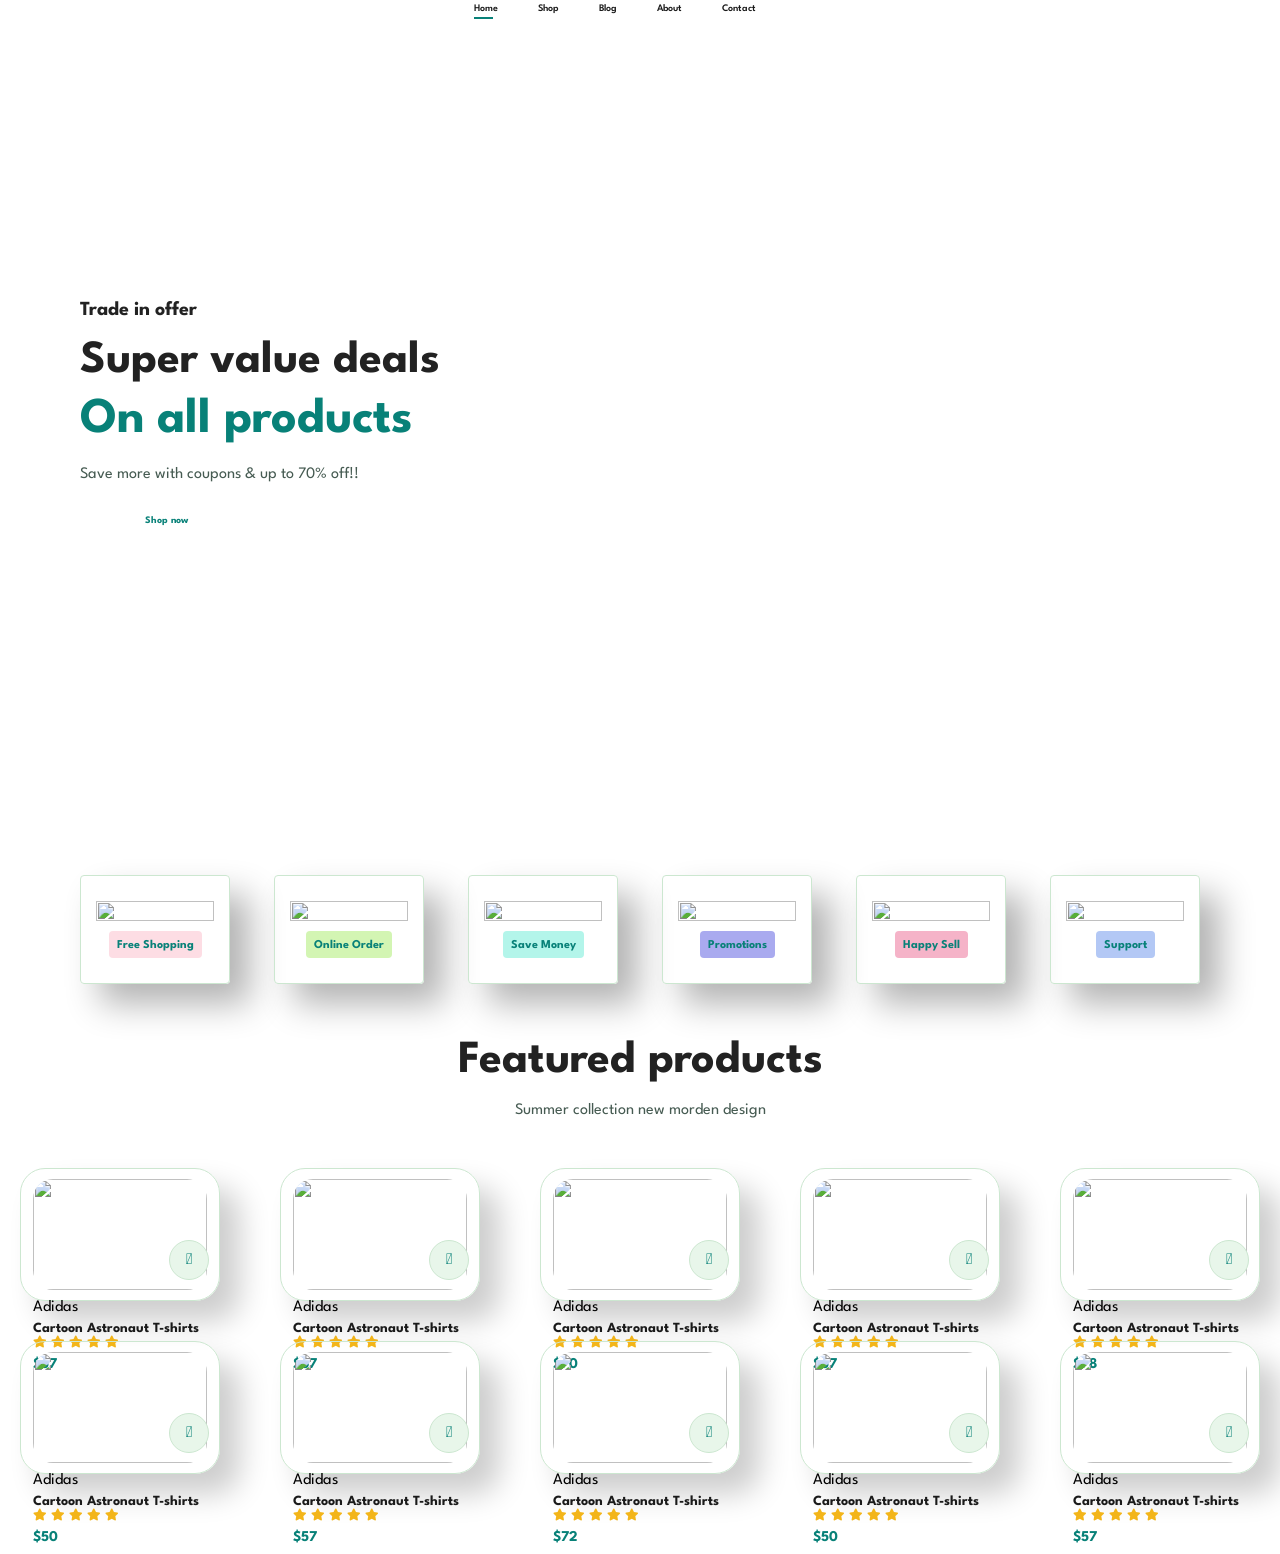
==== index.html @ 47e148ae "correctedd the css file and the html file" ====
<html lang="en">
<head>
    <meta charset="UTF-8">
    <meta name="viewport" content="width=device-width, initial-scale=1.0">
    <title>Document</title>
    <link rel="stylesheet" href="https://pro.fontawesome.com/releases/v5.10.0/css/all.css" />
    <link rel="stylesheet" href="style.css">
</head>
<body>
    <section id="navbar">
        <a href="#"><img src="img/logo.png" class="logo" alt=""></a>
        <div>
            <ul id="navbar">
                <li><a class="active" href="index.html">Home</a></li>
                <li><a href="shop.html">Shop</a></li>
                <li><a href="blog.html">Blog</a></li>
                <li><a href="about.html">About</a></li>
                <li><a href="contact.html">Contact</a></li>
                <li><a href="cart.html"><i class="far fa-shopping-bag"></i></a></li>
            </ul>
        </div>
    </section>

    <section id="hero">
        <h4>Trade in offer</h4>
        <h2>Super value deals</h2>
        <h1>On all products</h1>
        <p>Save more with coupons & up to 70% off!!</p>
        <button>Shop now</button>
    </section>

    <section id="feature" class="section-p1">
        <div class="fe-box">
            <img src="img/features/f1.png" alt="">
            <h6>Free Shopping</h6>
        </div>
        <div class="fe-box">
            <img src="img/features/f2.png" alt="">
            <h6>Online Order</h6>
        </div>
        <div class="fe-box">
            <img src="img/features/f3.png" alt="">
            <h6>Save Money</h6>
        </div>
        <div class="fe-box">
            <img src="img/features/f4.png" alt="">
            <h6>Promotions</h6>
        </div>
        <div class="fe-box">
            <img src="img/features/f5.png" alt="">
            <h6>Happy Sell</h6>
        </div>
        <div class="fe-box">
            <img src="img/features/f6.png" alt="">
            <h6>Support</h6>
        </div>
        
    </section>

    <section id="product1">
        <h2>Featured products</h2>
        <p>Summer collection new morden design</p>
    </section>
    <section id="pro-container">
        <div class="pro">
          <img src="img/products/f1.jpg" alt="">
          <div class="des">
            <span>Adidas</span>
            <h5>Cartoon Astronaut T-shirts</h5>
            <div class="star">
              <i class="fas fa-star"></i>
              <i class="fas fa-star"></i>
              <i class="fas fa-star"></i>
              <i class="fas fa-star"></i>
              <i class="fas fa-star"></i>
            </div>
            <h4>$57</h4>
          </div>
          <a href="#"><i class="fal fa-shopping-cart cart"></i></a>
        </div>
      
        <div class="pro">
          <img src="img/products/f2.jpg" alt="">
          <div class="des">
            <span>Adidas</span>
            <h5>Cartoon Astronaut T-shirts</h5>
            <div class="star">
              <i class="fas fa-star"></i>
              <i class="fas fa-star"></i>
              <i class="fas fa-star"></i>
              <i class="fas fa-star"></i>
              <i class="fas fa-star"></i>
            </div>
            <h4>$67</h4>
          </div>
          <a href="#"><i class="fal fa-shopping-cart cart"></i></a>
        </div>
      
        <div class="pro">
          <img src="img/products/f3.jpg" alt="">
          <div class="des">
            <span>Adidas</span>
            <h5>Cartoon Astronaut T-shirts</h5>
            <div class="star">
              <i class="fas fa-star"></i>
              <i class="fas fa-star"></i>
              <i class="fas fa-star"></i>
              <i class="fas fa-star"></i>
              <i class="fas fa-star"></i>
            </div>
            <h4>$70</h4>
          </div>
          <a href="#"><i class="fal fa-shopping-cart cart"></i></a>
        </div>
      
        <div class="pro">
          <img src="img/products/f4.jpg" alt="">
          <div class="des">
            <span>Adidas</span>
            <h5>Cartoon Astronaut T-shirts</h5>
            <div class="star">
              <i class="fas fa-star"></i>
              <i class="fas fa-star"></i>
              <i class="fas fa-star"></i>
              <i class="fas fa-star"></i>
              <i class="fas fa-star"></i>
            </div>
            <h4>$57</h4>
          </div>
          <a href="#"><i class="fal fa-shopping-cart cart"></i></a>
        </div>
      
        <div class="pro">
          <img src="img/products/f5.jpg" alt="">
          <div class="des">
            <span>Adidas</span>
            <h5>Cartoon Astronaut T-shirts</h5>
            <div class="star">
              <i class="fas fa-star"></i>
              <i class="fas fa-star"></i>
              <i class="fas fa-star"></i>
              <i class="fas fa-star"></i>
              <i class="fas fa-star"></i>
            </div>
            <h4>$78</h4>
          </div>
          <a href="#"><i class="fal fa-shopping-cart cart"></i></a>
        </div>
      
        <div class="pro">
          <img src="img/products/f6.jpg" alt="">
          <div class="des">
            <span>Adidas</span>
            <h5>Cartoon Astronaut T-shirts</h5>
            <div class="star">
              <i class="fas fa-star"></i>
              <i class="fas fa-star"></i>
              <i class="fas fa-star"></i>
              <i class="fas fa-star"></i>
              <i class="fas fa-star"></i>
            </div>
            <h4>$50</h4>
          </div>
          <a href="#"><i class="fal fa-shopping-cart cart"></i></a>
        </div>
      
        <div class="pro">
          <img src="img/products/f7.jpg" alt="">
          <div class="des">
            <span>Adidas</span>
            <h5>Cartoon Astronaut T-shirts</h5>
            <div class="star">
              <i class="fas fa-star"></i>
              <i class="fas fa-star"></i>
              <i class="fas fa-star"></i>
              <i class="fas fa-star"></i>
              <i class="fas fa-star"></i>
            </div>
            <h4>$57</h4>
          </div>
          <a href="#"><i class="fal fa-shopping-cart cart"></i></a>
        </div>
      
        <div class="pro">
          <img src="img/products/f8.jpg" alt="">
          <div class="des">
            <span>Adidas</span>
            <h5>Cartoon Astronaut T-shirts</h5>
            <div class="star">
              <i class="fas fa-star"></i>
              <i class="fas fa-star"></i>
              <i class="fas fa-star"></i>
              <i class="fas fa-star"></i>
              <i class="fas fa-star"></i>
            </div>
            <h4>$72</h4>
          </div>
          <a href="#"><i class="fal fa-shopping-cart cart"></i></a>
        </div><div class="pro">
            <img src="img/products/f6.jpg" alt="">
            <div class="des">
              <span>Adidas</span>
              <h5>Cartoon Astronaut T-shirts</h5>
              <div class="star">
                <i class="fas fa-star"></i>
                <i class="fas fa-star"></i>
                <i class="fas fa-star"></i>
                <i class="fas fa-star"></i>
                <i class="fas fa-star"></i>
              </div>
              <h4>$50</h4>
            </div>
            <a href="#"><i class="fal fa-shopping-cart cart"></i></a>
          </div>
        
          <div class="pro">
            <img src="img/products/f7.jpg" alt="">
            <div class="des">
              <span>Adidas</span>
              <h5>Cartoon Astronaut T-shirts</h5>
              <div class="star">
                <i class="fas fa-star"></i>
                <i class="fas fa-star"></i>
                <i class="fas fa-star"></i>
                <i class="fas fa-star"></i>
                <i class="fas fa-star"></i>
              </div>
              <h4>$57</h4>
            </div>
            <a href="#"><i class="fal fa-shopping-cart cart"></i></a>
          </div>
      </section>
      

    <script src="script.js"></script>
</body>
</html>
---- style.css ----
@import url("https://fonts.googleapis.com/css2?family=Spartan:wght@100;200;300;400;500;600;700;800;900&display=swap");
* {
  margin: 0;
  padding: 0;
  box-sizing: border-box;
  font-family: "Spartan", sans-serif;
}

html {
  scroll-behavior: smooth;
}

/* Global Styles */

h1 {
  font-size: 50px;
  line-height: 64px;
  color: #222;
}

h2 {
  font-size: 46px;
  line-height: 54px;
  color: #222;
}

h4 {
  font-size: 20px;
  color: #222;
}

h6 {
  font-weight: 700;
  font-size: 12px;
}

p {
  font-size: 16px;
  color: #465b52;
  margin: 15px 0 20px 0;
}

.section-p1 {
  padding: 40px 80px;
}

.section-m1 {
  margin: 40px 0;
}

body {
  width: 100%;
}

/*header*/

#header{
    display: flex;
    align-items: center;
    justify-content: space-between;
    padding: 20px 80px;
    background-color: #465b52;
    box-shadow: 0 5px 15px rgb(0, 0, 0,0.06);
    z-index: 999;
    position: sticky;
    top: 0;
    left: 0;
}

#navbar{
    display: flex;
    align-items: center;
    justify-content: center;
}

#navbar li{
    list-style: none;
    padding: 0 20px;
    position: relative;
}

#navbar li a{
  text-decoration: none;
  font-size: 10px;
  font-weight: 600;
  color: #1a1a1a;
  transition: 0.3s ease;
}
#navbar li a:hover,
#navabar li a.active{
  color: #888178;
}

#navbar li a.active::after,
#navbar li a:hover::after {
  content: "";
  width: 30%;
  height: 2px;
  background: #088178;
  position: absolute;
  bottom: -4px;
  left:20px;

}
/*home page*/
#hero{
  background-image: url("img/hero4.png");
  height: 90vh;
  width: 100%;
  background-size: cover;
  background-position: top 25% right 0 ;
  padding: 0 80px;
  display: flex;
  flex-direction: column;
  align-items: flex-start;
  justify-content: center;
}
#hero h4{
  padding-bottom: 15px;

}
#hero h1{
  color:#088178
}
#hero button{
  background-image: url("img/button.png");
  background-color: transparent;
  color: #088178;
  border: 0;
  padding: 14px 80px 14px 65px;
  background-repeat: no-repeat;
  cursor: pointer;
  font-weight: 700;
  font-size: 10px;

}

/*feature*/

#feature{
  display: flex;
  align-items: center;
  justify-content: space-between;
  flex-wrap: wrap;
}

#feature .fe-box{
  width: 150px;
  text-align: center;
  padding: 25px 15px;
  box-shadow: 20px 20px 34px rgba(0, 0, 0, 0.3);
  border: 1px solid #cce7d0;
  border-radius: 4px;
  margin: 10px 0;
}
#feature .fe-box:hover{
  box-shadow: 10px 10px 54px rgba(70, 62, 221, 0.1);
}

#feature .fe-box img{
  width: 100%;
  margin-bottom: 10px;
}
#feature .fe-box h6{
  display: inline-block;
  padding: 9px 8px 6px 8px;
  line-height: 1;
  border-radius: 4px;
  color: #088178;
  background-color: #fddde4;
}

#feature .fe-box:nth-child(2) h6{
  background-color: rgb(211, 245, 179);
}
#feature .fe-box:nth-child(3) h6{
  background-color: rgb(179, 245, 234);
}

#feature .fe-box:nth-child(4) h6{
  background-color: rgb(169, 170, 239);
}

#feature .fe-box:nth-child(5) h6{
  background-color: rgb(245, 179, 200);
}

#feature .fe-box:nth-child(6) h6{
  background-color: rgb(179, 200, 245);
}

/*product*/

#product1{
  text-align: center;
}

#pro-container{
  display: flex;
  justify-content: space-between;
  padding: 20px;
  gap: 20px;
  flex-wrap: wrap;
}

#pro-container .pro{
  flex: 1 1 calc(25px - 20px);
  width: 23%;
  max-width: 200px;
  flex: 1 1 200px;
  padding: 10px 12px;
  border: 1px solid #cce7d0;
  border-radius: 25px;
  cursor: pointer;
  box-shadow: 20px 20px 30px rgba(0, 0, 0, 0.2);
  margin: 10px 0;
  transition: 0.2s ease;
  position:relative;
}

#pro-container .pro:hover{
  box-shadow: 20px 20px 30px rgba(0, 0, 0, 0.6);
}
#pro-container .pro img{
  width: 100%;
  border-radius: 20px;
}

#pro-container .pro .des{
  text-align: start;
  padding: 10px 0;
}

#pro-container .pro .des .span{
  color: #606063;
  font-size: 12px;
}

#pro-container .pro .des h5{
  padding-top: 7px;
  color: #1a1a1a;
  font-size: 14px;
}

#pro-container .pro .des i{
  font-size: 12px;
  color: rgb(243, 181, 25);
}
#pro-container .pro .des h4{
  padding-top: 7px;
  font-size: 15px;
  font-weight: 700;
  color: #088178;
}
#pro-container .pro .cart{
  width: 40px;
  height: 40px;
  line-height: 40px;
  text-align: center;
  border-radius: 50px;
  background-color: #e8f6ea;
  font-weight: 500;
  color: #088178;
  border: 1px solid #cce7d0;
  position: absolute;
  bottom: 20px;
  right: 10px;
}
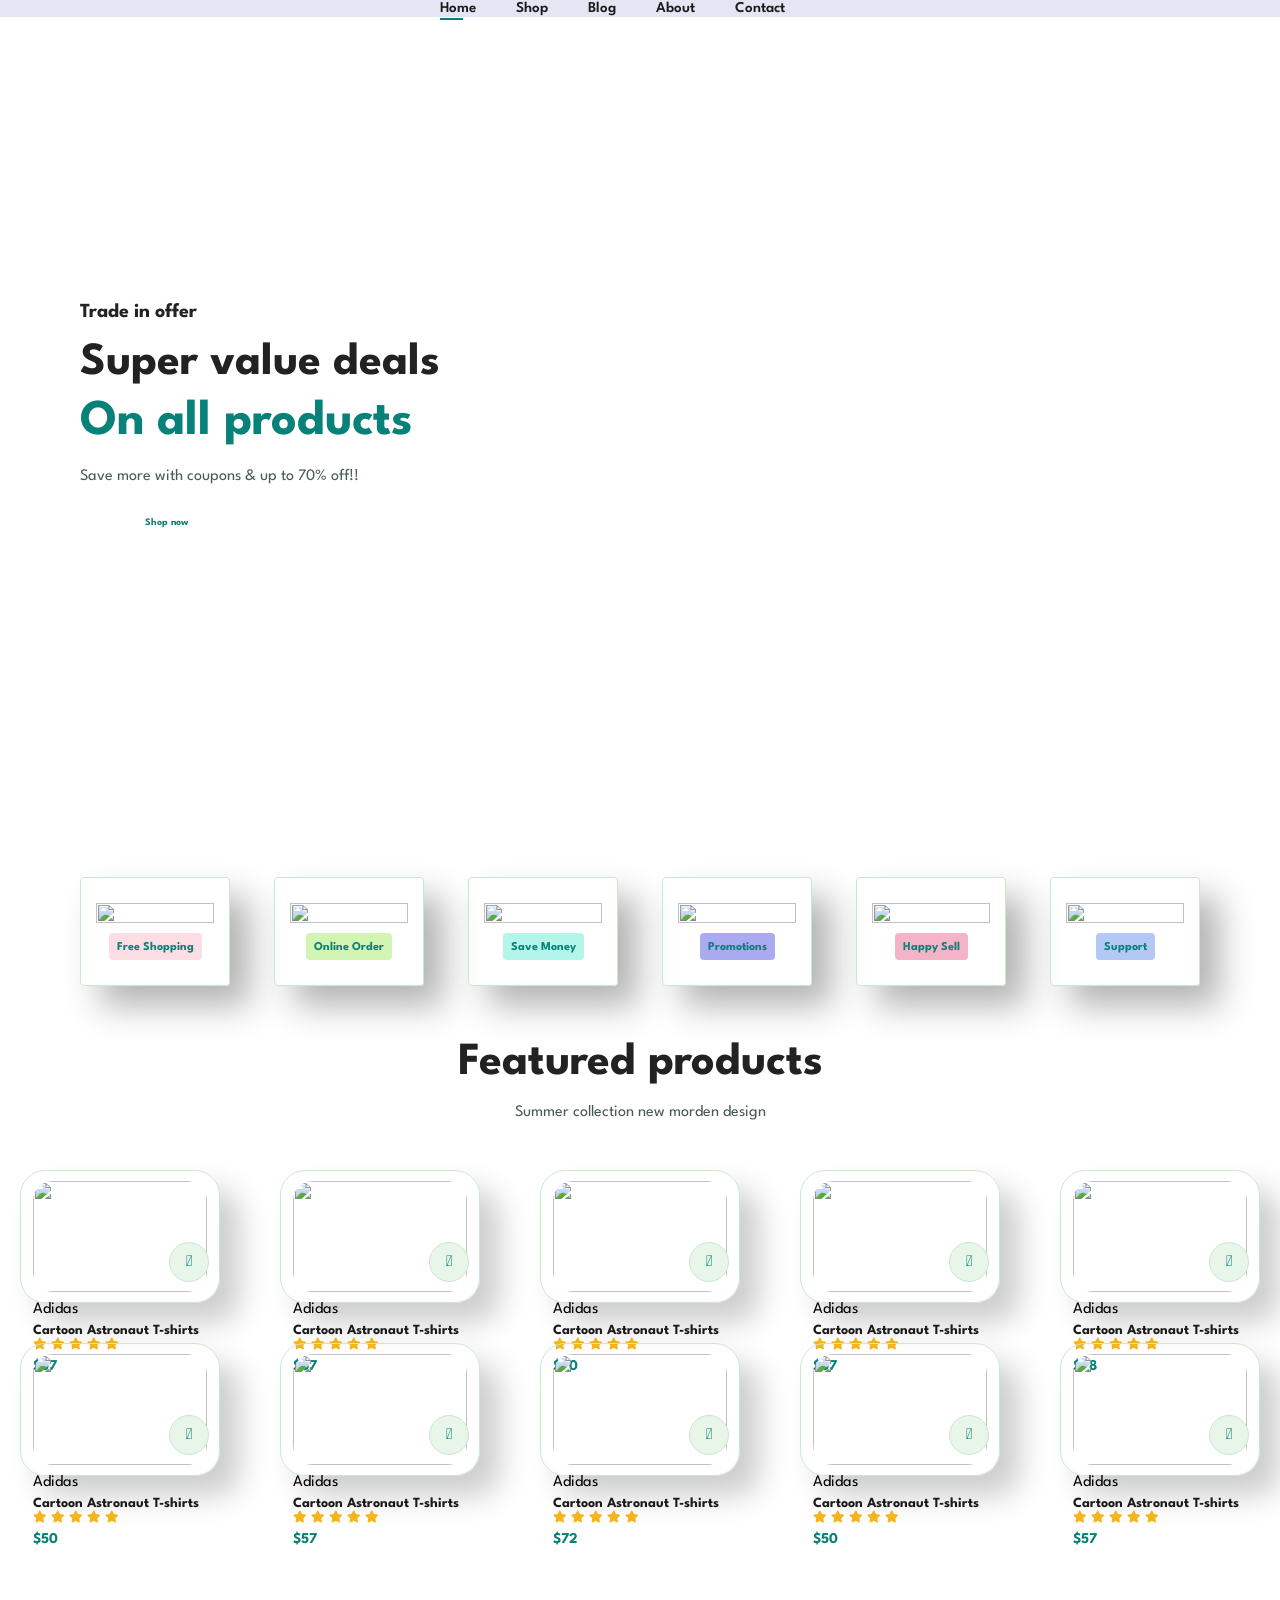
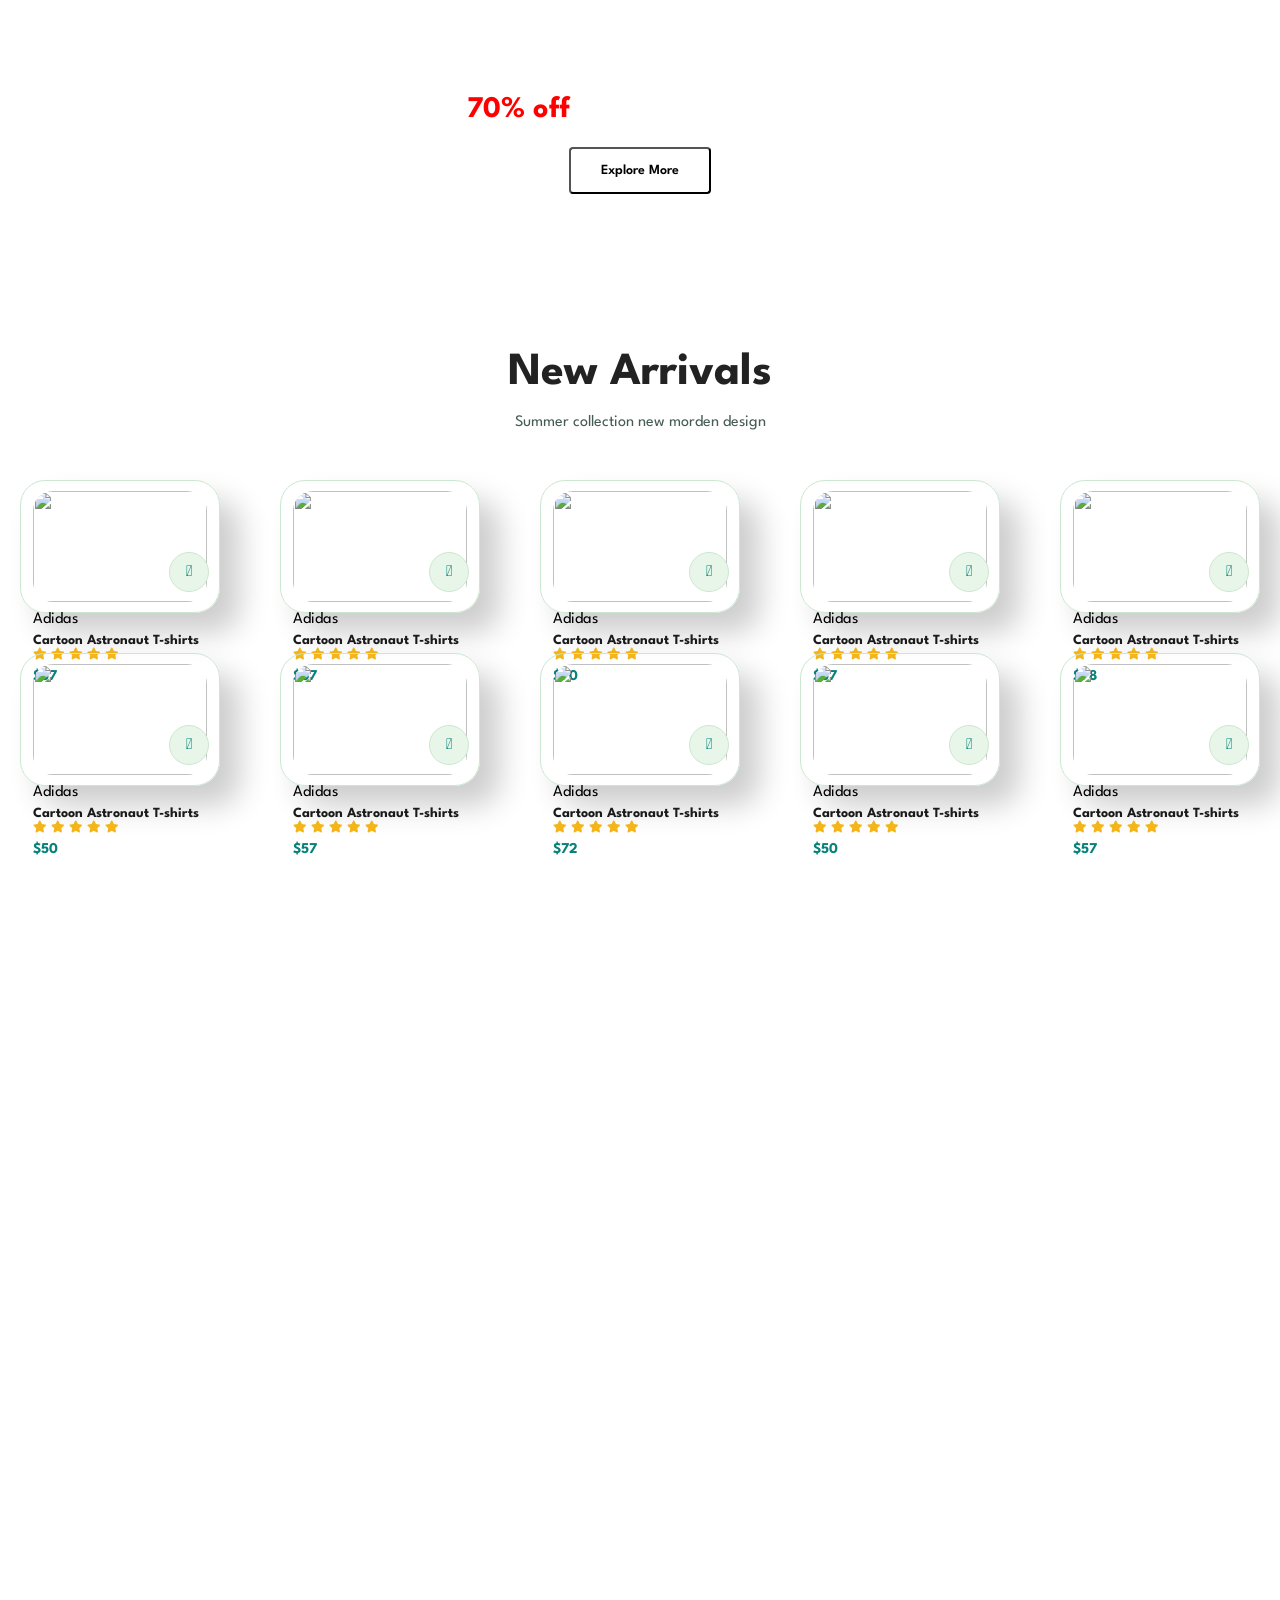
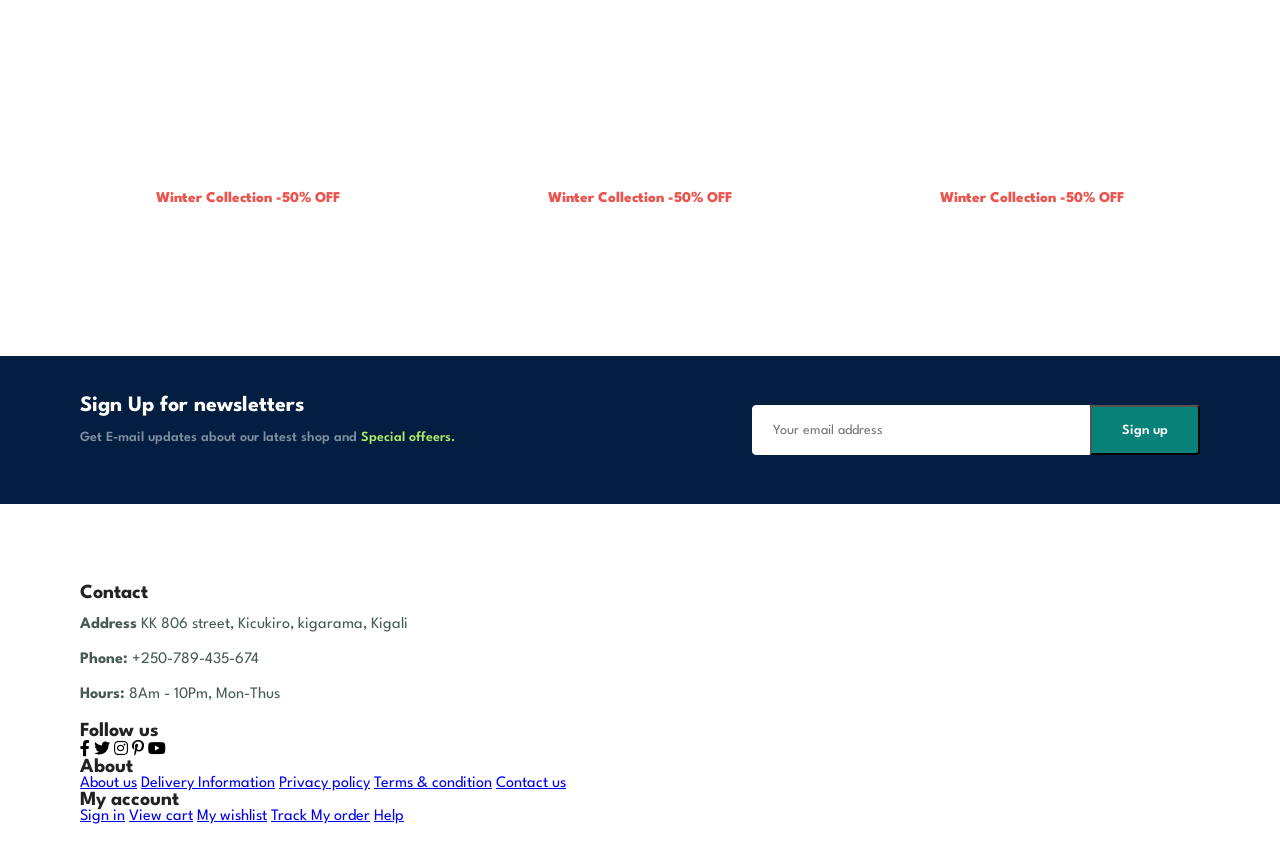
==== commit 4c41604e: "footer" ====
--- a/index.html
+++ b/index.html
@@ -231,6 +231,276 @@
           </div>
       </section>
       
+      <section id="banner" class="section-m1">
+        <h4>Repair services</h4>
+        <h2>Up to <span>70% off</span> All t-shirt & Accessories</h2>
+        <button class="normal">Explore More</button>
+      </section>
+
+      <section id="product1">
+        <h2>New Arrivals</h2>
+        <p>Summer collection new morden design</p>
+    </section>
+    <section id="pro-container">
+        <div class="pro">
+          <img src="img/products/n1.jpg" alt="">
+          <div class="des">
+            <span>Adidas</span>
+            <h5>Cartoon Astronaut T-shirts</h5>
+            <div class="star">
+              <i class="fas fa-star"></i>
+              <i class="fas fa-star"></i>
+              <i class="fas fa-star"></i>
+              <i class="fas fa-star"></i>
+              <i class="fas fa-star"></i>
+            </div>
+            <h4>$57</h4>
+          </div>
+          <a href="#"><i class="fal fa-shopping-cart cart"></i></a>
+        </div>
+      
+        <div class="pro">
+          <img src="img/products/n2.jpg" alt="">
+          <div class="des">
+            <span>Adidas</span>
+            <h5>Cartoon Astronaut T-shirts</h5>
+            <div class="star">
+              <i class="fas fa-star"></i>
+              <i class="fas fa-star"></i>
+              <i class="fas fa-star"></i>
+              <i class="fas fa-star"></i>
+              <i class="fas fa-star"></i>
+            </div>
+            <h4>$67</h4>
+          </div>
+          <a href="#"><i class="fal fa-shopping-cart cart"></i></a>
+        </div>
+      
+        <div class="pro">
+          <img src="img/products/n3.jpg" alt="">
+          <div class="des">
+            <span>Adidas</span>
+            <h5>Cartoon Astronaut T-shirts</h5>
+            <div class="star">
+              <i class="fas fa-star"></i>
+              <i class="fas fa-star"></i>
+              <i class="fas fa-star"></i>
+              <i class="fas fa-star"></i>
+              <i class="fas fa-star"></i>
+            </div>
+            <h4>$70</h4>
+          </div>
+          <a href="#"><i class="fal fa-shopping-cart cart"></i></a>
+        </div>
+      
+        <div class="pro">
+          <img src="img/products/n4.jpg" alt="">
+          <div class="des">
+            <span>Adidas</span>
+            <h5>Cartoon Astronaut T-shirts</h5>
+            <div class="star">
+              <i class="fas fa-star"></i>
+              <i class="fas fa-star"></i>
+              <i class="fas fa-star"></i>
+              <i class="fas fa-star"></i>
+              <i class="fas fa-star"></i>
+            </div>
+            <h4>$57</h4>
+          </div>
+          <a href="#"><i class="fal fa-shopping-cart cart"></i></a>
+        </div>
+      
+        <div class="pro">
+          <img src="img/products/n5.jpg" alt="">
+          <div class="des">
+            <span>Adidas</span>
+            <h5>Cartoon Astronaut T-shirts</h5>
+            <div class="star">
+              <i class="fas fa-star"></i>
+              <i class="fas fa-star"></i>
+              <i class="fas fa-star"></i>
+              <i class="fas fa-star"></i>
+              <i class="fas fa-star"></i>
+            </div>
+            <h4>$78</h4>
+          </div>
+          <a href="#"><i class="fal fa-shopping-cart cart"></i></a>
+        </div>
+      
+        <div class="pro">
+          <img src="img/products/n6.jpg" alt="">
+          <div class="des">
+            <span>Adidas</span>
+            <h5>Cartoon Astronaut T-shirts</h5>
+            <div class="star">
+              <i class="fas fa-star"></i>
+              <i class="fas fa-star"></i>
+              <i class="fas fa-star"></i>
+              <i class="fas fa-star"></i>
+              <i class="fas fa-star"></i>
+            </div>
+            <h4>$50</h4>
+          </div>
+          <a href="#"><i class="fal fa-shopping-cart cart"></i></a>
+        </div>
+      
+        <div class="pro">
+          <img src="img/products/n7.jpg" alt="">
+          <div class="des">
+            <span>Adidas</span>
+            <h5>Cartoon Astronaut T-shirts</h5>
+            <div class="star">
+              <i class="fas fa-star"></i>
+              <i class="fas fa-star"></i>
+              <i class="fas fa-star"></i>
+              <i class="fas fa-star"></i>
+              <i class="fas fa-star"></i>
+            </div>
+            <h4>$57</h4>
+          </div>
+          <a href="#"><i class="fal fa-shopping-cart cart"></i></a>
+        </div>
+      
+        <div class="pro">
+          <img src="img/products/n8.jpg" alt="">
+          <div class="des">
+            <span>Adidas</span>
+            <h5>Cartoon Astronaut T-shirts</h5>
+            <div class="star">
+              <i class="fas fa-star"></i>
+              <i class="fas fa-star"></i>
+              <i class="fas fa-star"></i>
+              <i class="fas fa-star"></i>
+              <i class="fas fa-star"></i>
+            </div>
+            <h4>$72</h4>
+          </div>
+          <a href="#"><i class="fal fa-shopping-cart cart"></i></a>
+        </div><div class="pro">
+            <img src="img/products/n6.jpg" alt="">
+            <div class="des">
+              <span>Adidas</span>
+              <h5>Cartoon Astronaut T-shirts</h5>
+              <div class="star">
+                <i class="fas fa-star"></i>
+                <i class="fas fa-star"></i>
+                <i class="fas fa-star"></i>
+                <i class="fas fa-star"></i>
+                <i class="fas fa-star"></i>
+              </div>
+              <h4>$50</h4>
+            </div>
+            <a href="#"><i class="fal fa-shopping-cart cart"></i></a>
+          </div>
+        
+          <div class="pro">
+            <img src="img/products/n7.jpg" alt="">
+            <div class="des">
+              <span>Adidas</span>
+              <h5>Cartoon Astronaut T-shirts</h5>
+              <div class="star">
+                <i class="fas fa-star"></i>
+                <i class="fas fa-star"></i>
+                <i class="fas fa-star"></i>
+                <i class="fas fa-star"></i>
+                <i class="fas fa-star"></i>
+              </div>
+              <h4>$57</h4>
+            </div>
+            <a href="#"><i class="fal fa-shopping-cart cart"></i></a>
+          </div>
+      </section>
+
+      <section id="sm-banner" class="section-m1">
+        <div class="banner-box">
+          <h4>Crazy deals</h4>
+          <h2>Buy 1 get 1 free</h2>
+          <span>The best classic dress is on sale at cara</span>
+          <button class="white">Explore More</button>
+        </div>
+
+        <div class="banner-box banner-box2">
+          <h4>Spring/Summer</h4>
+          <h2>Upcomming season</h2>
+          <span>The best classic dress is on sale at cara</span>
+          <button class="white">Collection</button>
+        </div>
+        <div class="banner-box banner-box2">
+          <h4>Spring/Summer</h4>
+          <h2>Upcomming season</h2>
+          <span>The best classic dress is on sale at cara</span>
+          <button class="white">Collection</button>
+        </div>
+        <div class="banner-box">
+          <h4>Crazy deals</h4>
+          <h2>Buy 1 get 1 free</h2>
+          <span>The best classic dress is on sale at cara</span>
+          <button class="white">Explore More</button>
+        </div>
+      </section>
+
+      <section id="banner3">
+        <div class="banner-box">
+          <h2>SEASONAL SALE</h2>
+          <h3>Winter Collection -50% OFF</h3>
+        </div>
+        <div class="banner-box banner-box2">
+          <h2>NEW FOOTWEAR </h2>
+          <h3>Winter Collection -50% OFF</h3>
+        </div>
+        <div class="banner-box banner-box3">
+          <h2>T-SHIRTS</h2>
+          <h3>Winter Collection -50% OFF</h3>
+        </div>
+        
+      </section>
+
+      <section id="newsletter" class="section-p1 section-m1">
+        <div class="newstext">
+          <h4>Sign Up for newsletters</h4>
+          <p>Get E-mail updates about our latest shop and <span>Special offeers.</span></p>
+        </div>
+        <div class="form">
+          <input type=" text" placeholder="Your email address">
+          <button class="normal">Sign up</button>
+        </div>
+      </section>
+      
+      <footer class="section-p1">
+        <div class="col">
+          <img src="img/logo.png" alt="">
+          <h4>Contact</h4>
+          <p><strong>Address</strong> KK 806 street, Kicukiro, kigarama, Kigali</p>
+          <p><strong>Phone:</strong> +250-789-435-674</p>
+          <p><strong>Hours:</strong> 8Am - 10Pm, Mon-Thus</p>
+          <div class="follow">
+            <h4>Follow us</h4>
+            <div class="icon">
+              <i class="fab fa-facebook-f"></i>
+              <i class="fab fa-twitter"></i>
+              <i class="fab fa-instagram"></i>
+              <i class="fab fa-pinterest-p"></i>
+              <i class="fab fa-youtube"></i>
+            </div>
+          </div>
+        </div>
+        <div class="col">
+          <h4>About</h4>
+          <a href="#">About us</a>
+          <a href="#">Delivery Information</a>
+          <a href="#">Privacy policy</a>
+          <a href="#">Terms & condition</a>
+          <a href="#">Contact us</a>
+        </div>
+        <div>
+          <h4>My account</h4>
+          <a href="#">Sign in</a>
+          <a href="#">View cart</a>
+          <a href="#">My wishlist</a>
+          <a href="#">Track My order</a>
+          <a href="#">Help</a>
+        </div>
+      </footer>
 
     <script src="script.js"></script>
 </body>
--- a/style.css
+++ b/style.css
@@ -46,6 +46,30 @@
 
 .section-m1 {
   margin: 40px 0;
+}
+
+button.normal{
+  font-size: 14px;
+  font-weight: 600;
+  padding: 15px 30px;
+  color: #000;
+  background-color: #fff;
+  border-radius: 4px;
+  cursor: pointer;
+  outline: none;
+  transition: 0.2s;
+}
+
+button.white{
+  font-size: 13px;
+  font-weight: 600;
+  padding: 11px 18px;
+  color: #fff;
+  background-color: transparent;
+  cursor: pointer;
+  border: 1px solid #fff;
+  outline: none;
+  transition: 0.2s;
 }
 
 body {
@@ -71,6 +95,7 @@
     display: flex;
     align-items: center;
     justify-content: center;
+    background-color: #e4e6f4;
 }
 
 #navbar li{
@@ -81,7 +106,7 @@
 
 #navbar li a{
   text-decoration: none;
-  font-size: 10px;
+  font-size: 15px;
   font-weight: 600;
   color: #1a1a1a;
   transition: 0.3s ease;
@@ -265,4 +290,234 @@
   position: absolute;
   bottom: 20px;
   right: 10px;
-}+}
+
+/*banner*/
+
+#banner{
+  display: flex;
+  justify-content: center;
+  flex-direction: column;
+  align-items: center;
+  text-align: center;
+  background-image: url("img/banner/b2.jpg");
+  width: 100%;
+  height: 40vh;
+  background-size: cover;
+  background-position: center;
+  
+}
+
+#banner h4{
+  color: #fff;
+  font-size: 16px;
+}
+
+#banner h2{
+  color: #fff;
+  font-size: 30px;
+  padding: 10px 0;
+}
+
+#banner h2 span{
+  color: red;
+}
+
+#banner button:hover{
+ background: #088178;
+ color: white;
+}
+
+/* sm-banner */
+
+
+#sm-banner{
+  display: flex;
+  justify-content: space-between;
+  flex-wrap: wrap;
+}
+#sm-banner .banner-box{
+  display: flex;
+  justify-content: center;
+  flex-direction: column;
+  align-items: center;
+  text-align: center;
+  background-image: url("img/banner/b17.jpg");
+  min-width: 490px;
+  height: 40vh;
+  background-size: cover;
+  background-position: center; 
+  padding: 10px 10px 10px 10px;
+  margin-left: 62px;
+  margin-right: 70px;
+  margin-bottom: 10px;
+}
+#sm-banner .banner-box:hover button{
+  background: #088178;
+  border: 1px solid #088178;
+}
+
+#sm-banner h4{
+  color: #fff;
+  font-size: 20px;
+  font-weight: 300;
+}
+
+#sm-banner h2{
+  color: #fff;
+  font-size: 28px;
+  font-weight: 800;
+}
+
+#sm-banner span{
+  color: #fff;
+  font-size: 14px;
+  font-weight: 500;
+  padding-bottom: 15px;
+}
+
+
+#sm-banner .banner-box2{
+  background-image: url("img/banner/b10.jpg");
+}
+
+#banner3 {
+  display: flex;
+  justify-content: space-between;
+  flex-wrap: wrap;
+  padding: 0 80px;
+}
+#banner3 .banner-box{
+  display: flex;
+  justify-content: center;
+  flex-direction: column;
+  align-items: center;
+  text-align: center;
+  background-image: url("img/banner/b7.jpg");
+  min-width: 30%;
+  height: 30vh;
+  background-size: cover;
+  background-position: center; 
+  margin-bottom: 10px;
+}
+
+#banner3 .banner-box2{
+  background-image: url("img/banner/b4.jpg");
+}
+
+#banner3 .banner-box3{
+  background-image: url("img/banner/b18.jpg");
+}
+
+#banner3  h2{
+  color: #fff;
+  font-weight: 900;
+  font-size: 22px;
+}
+
+#banner3 h3{
+  color: #ec544e;
+  font-weight: 800;
+  font-size: 15px;
+}
+
+/**/
+#newsletter{
+  display: flex;
+  justify-content: space-between;
+  flex-wrap: wrap;
+  align-items: center;
+  background-image: url("img/banner/b14.png");
+  background-repeat: no-repeat;
+  background-position: 20% 30%;
+  background-color:#041e42 ;
+}
+#newsletter h4{
+  font-size: 22px;
+  font-weight: 700;
+  color: #fff;
+}
+
+#newsletter p{
+  font-size: 14px;
+  font-weight: 600;
+  color: #818ea0;
+}
+#newsletter p span{
+  color: #aeec61;
+}
+#newsletter .form{
+  display: flex;
+  width: 40%;
+}
+#newsletter input{
+  height: 3.125rem;
+  padding: 0 1.25rem;
+  font-size: 14px;
+  width: 100%;
+  border: 1px solid #fff;
+  border-radius: 4px;
+  outline: none;
+  border-top-right-radius: 0;
+  border-bottom-right-radius: 0;
+}
+
+#newsletter button{
+  background-color: #088178;
+  color: #fff;
+  white-space: nowrap;
+  border-top-left-radius: 0;
+  border-bottom-left-radius: 0;
+}
+
+
+
+
+
+
+
+
+
+
+
+
+
+
+
+
+
+
+
+
+
+
+
+
+
+
+
+
+
+
+
+
+
+
+
+
+
+
+
+
+
+
+
+
+
+
+
+
+
+
+
+
